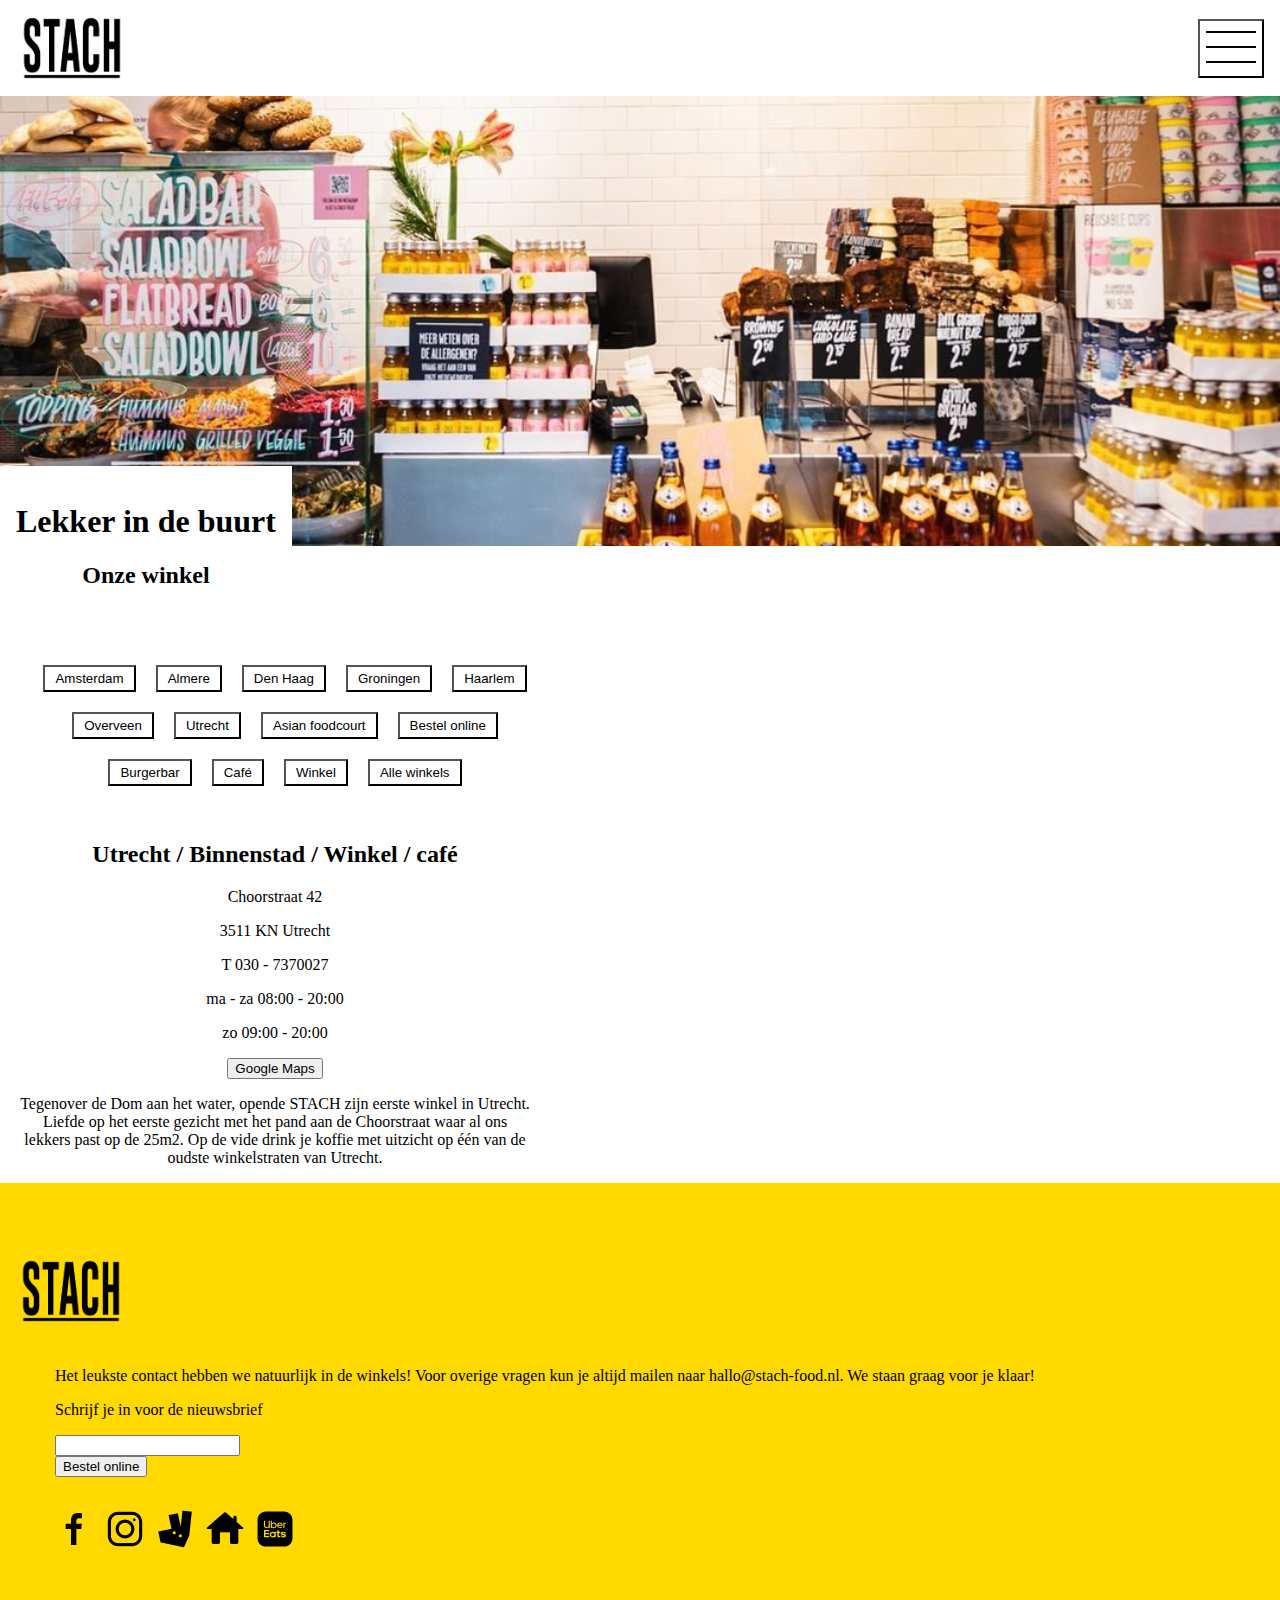
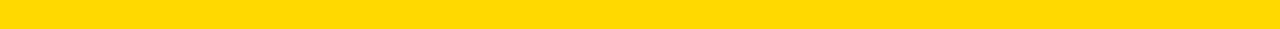
==== basiswebsite/index.html @ 6b351511 "Add files via upload" ====
<!doctype html>
<html lang="nl">
	
<head>
	<meta charset="UTF-8">
	<meta name="author" content="Sasja de Boer">
	<meta name="viewport" content="width=device-width, initial-scale=1">
	
	<title>Stach Winkels</title>
	
	<link href="styles/style.css" rel="stylesheet">
	<link rel="icon" type="image/svg+xml" href="images/logo_tab.webp">
</head>

<body>
    <header>
        <a href="#">
            <img src="images/logo.jpeg" alt="go home">
        </a>
        <button aria-hidden="true"><img src="images/menu-hamburger.svg" alt="">
        </button>
        
        <nav>
            <button aria-hidden="true"><img src="images/close-window.svg" alt="" /></button>
            <ul>
                <li>Winkels</li>
                <li>Over ons</li>
                <li>Werken bij</li>
                <li>Stach app</li>
                <li>Contact</li>
                <li>Bestel online</li>
            </ul>
        </nav>
    </header>



    <main>
        <span>
            <img src="images/winkels_boven.jpeg" alt="header image of shop">
        </span>
        <section>
            <h1>Lekker in de buurt</h1>
			<h2>Onze winkel</h2>
        </section>

        <section>
			<ul>
                <li> <button>Amsterdam</button></li>
                <li> <button>Almere</button></li>
                <li> <button>Den Haag</button></li>
                <li> <button>Groningen</button></li>
                <li> <button>Haarlem</button></li>
                <li> <button>Overveen</button></li>
                <li> <button>Utrecht</button></li>
                <li> <button>Asian foodcourt</button></li>
                <li> <button>Bestel online</button></li>
                <li> <button>Burgerbar</button></li>
                <li> <button>Café</button></li>
                <li> <button>Winkel</button></li>
                <li> <button>Alle winkels</button></li>
            </ul>
		</section>

        <section>
            <article>
                <h2>Utrecht / Binnenstad / Winkel / café</h2>
            <p>Choorstraat 42</p>
            <p>3511 KN Utrecht</p>
            <p>T 030 - 7370027</p>
            <p>ma - za 08:00 - 20:00</p>
            <p>zo 09:00 - 20:00</p>
            <a href="https://www.google.nl/maps/search/Choorstraat+42,+3511+KN+Utrecht">
                <button>Google Maps</button>
            </a>
            <p>Tegenover de Dom aan het water, opende STACH zijn eerste winkel in Utrecht. 
                Liefde op het eerste gezicht met het pand aan de Choorstraat waar al ons lekkers past op de 25m2. 
                Op de vide drink je koffie met uitzicht op één van de oudste winkelstraten van Utrecht.</p>

            </article>
        </section>
        
        
        
    </main>

    <footer>
        <section>
            <a href="#">
                <img src="images/logo.jpeg" alt="go home">
            </a>
            <ul>
                <li> <p>Het leukste contact hebben we natuurlijk in de winkels!
                    Voor overige vragen kun je altijd mailen naar hallo@stach-food.nl.
                    We staan graag voor je klaar! </p></li>
                <li> 
                    <p>Schrijf je in voor de nieuwsbrief</p>
                    <input type="Versturen"> </li>
                <li> <button>Bestel online</button></li>
            </ul>
        </section>
        <section>
            <ul>
                <li> <a href="">
                    <img src="images/icons8-facebook-f.svg" alt=""></li>
                </a>
                <li> <a href="">
                    <img src="images/icons8-instagram-40.png" alt=""></li>
                </a>
                <li> <a href="">
                    <img src="images/icons8-deliveroo-a-british-online-food-delivery-company-40.png" alt=""></li>
                </a>
                <li> <a href="">
                    <img src="images/icons8-home-page-40.png" alt=""></li>
                </a>
                <li> <a href="">
                    <img src="images/icons8-uber-eats-app.svg" alt=""></li>
                </a>
            </ul>
        </section>
        

    </footer>

    <script src="script/script.js"></script>
</body>
</html>
---- basiswebsite/styles/style.css ----
/**************/
/* CSS REMEDY */
/**************/
*, *::after, *::before {
    box-sizing:border-box;  
  }
  
  button, summary {
      cursor: pointer;
  }
  
  /*********************/
  /* CUSTOM PROPERTIES */
  /*********************/
  :root {
      /* startje */
      --color-text:#111;
      --color-background:#eee;
      
  }
  
  /****************/
  /* Voor beide pagina's */
  /****************/
  body {
    margin: 0;

  }
  /** menubalk **/ 
  header{
    min-height: 4em;
    padding: 0 1em;
    line-height: 1;

    display: flex;
    justify-content: space-between;
    align-items: center;

    position: sticky;
    top: 0;
    margin-bottom: 0.3em;
    background-color: #ffffff;
  }

  /* img header opmaak */
  header > a > img {
    max-height: 7em;
    max-width: 7em;
    padding: 8px 5px 5px;
    margin-top: 0.3em;
  }

  header > button  {
    background-color: #ffffff;
    margin-top: 0.5em;
  }

  
  /* menu wat uitklapt */
  header > nav {
    position:fixed;
    left:0;
    right:0;
    top:0;
    bottom:0;
    transform:translatex(-100%);
    transition: 1s;
    background-color: #ffffff;
  }

  /* als het menu open is */
  header > nav.toonMenu {
    transform:translatex(0);
  }

/* tekst in hamburger menu */
  header > nav > ul {
    display: flex;
    flex-direction: column;
    justify-content: flex-end;
    text-align: center;
    align-self: center;
    padding-left: 0; 
    margin-top: 60px;
  }

  header > nav > ul > li {
    padding: .7em 0;
    list-style: none; 
    font-size: 1.5em;  
    font-family: garage-gothic,sans-serif;;
    margin-bottom: 15px; 
    text-transform: uppercase;
  }

  
  /* sluit button */
  header > nav > button {
    width: 60px;
    height: 60px;
    margin: 10px;
    background-color: #ffffff;
  }

  header > nav > button > img {
    width: 40px;
    height: 40px;
  }

  /* bovenste plaatje met tekst */
  main > span {
    display: flex;
    flex-direction: column;
    align-items: center;
  }

  main > span > img {
    width: 100%;
    height: 450px;
    object-fit: cover;
  }
  
  main > section:first-of-type  {
    display: inline-block;
    padding: 1rem;
    margin-top: -5rem;
    background-color: #ffffff;
    text-align: center;
    
  }


  /****************/
  /* Pagina winkels */
  /****************/
  
  /* voor knoppen met verschillende winkels en locaties */
  main > section:nth-of-type(2) {
    align-items: center;
  }

  main > section:nth-of-type(2) > ul {
    display: flex;
    flex-wrap: wrap;
    list-style: none;
    max-width: 550px;
    justify-content: center;
    padding-top: 30px;
    margin-top: 10px;
  }

  main > section:nth-of-type(2) > ul > li {
    margin-right: 20px;
    margin-bottom: 20px;
  }


  main > section:nth-of-type(2) > ul > li > button {
    background:none;
    padding: 4px 10px;
    color: #000;
  }

  /* eerste winkel */
  main > section:nth-of-type(3) {
    display: flex;
    flex-wrap: wrap;
    max-width: 550px;
  }

  main > section:nth-of-type(3) > article {
    text-align: center;
    padding: 0 20px;
  }





  /* footer */
  /*bovenste gedeelte */
  footer {
    background-color: #ffd900;
    padding: 60px 15px;
  }

  /* flexbox om alles onder elkaar te zetten */
  footer > section:first-of-type {
    display: flex;
    flex-direction: column;

  }

  /* dit is het logo van stach */
  footer > section:first-of-type > a > img {
    max-height: 7em;
    max-width: 7em;
    padding: 8px 5px 5px;
    margin-top: 0.3em;

  }


  footer > section:first-of-type > ul > li {
    list-style: none;
  }


  /* tweede gedeelte van de footer */
  footer > section:nth-of-type(2) {
    display: flex;
  }

  footer > section:nth-of-type(2) > ul {
    display: flex;
    flex-direction: row;
    list-style: none;
  }

  footer > section:nth-of-type(2) > ul > li {
    padding-right: 10px;

  }



   /****************/
  /* Pagina over ons */
  /****************/
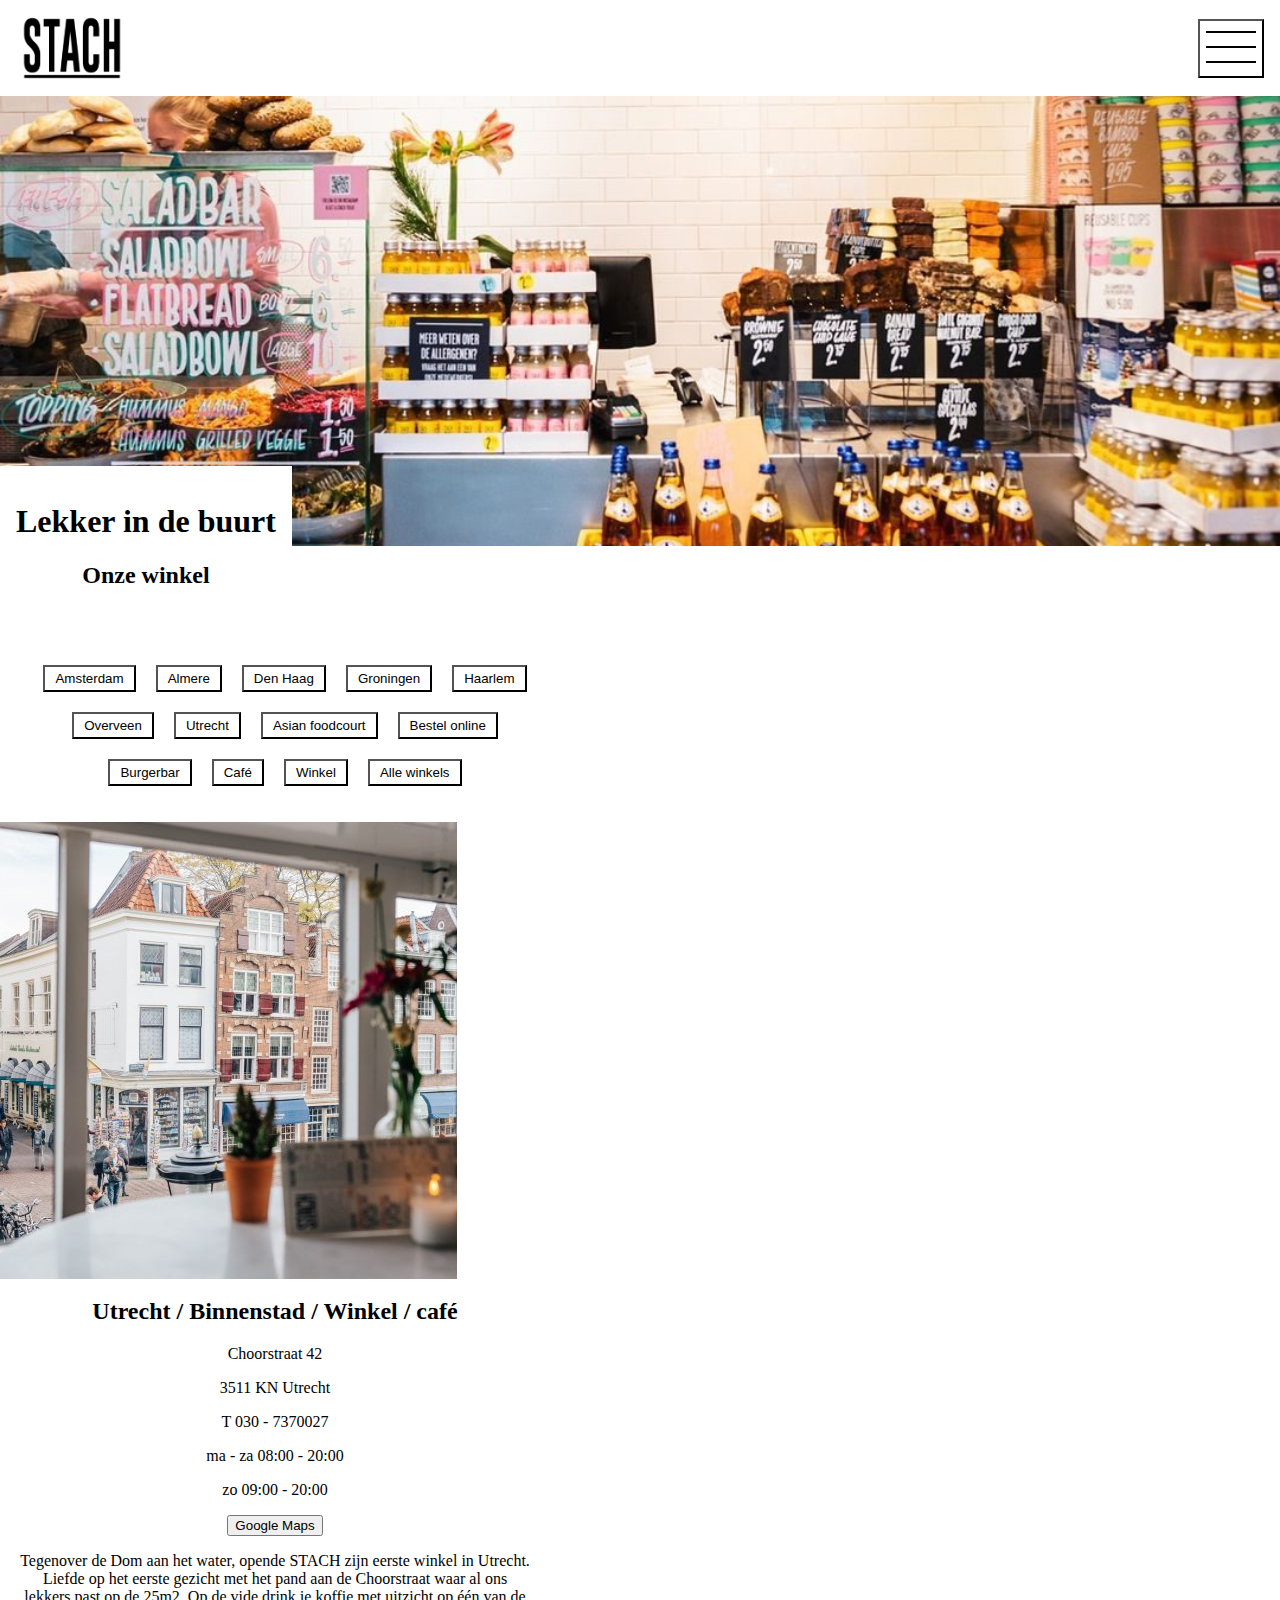
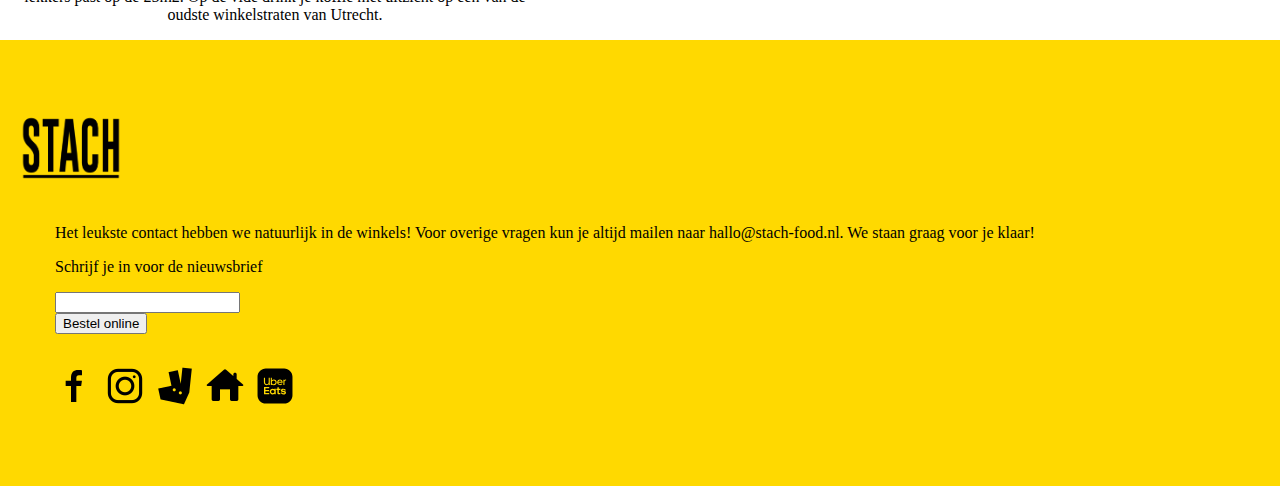
==== commit ce2caaf3: "Add files via upload" ====
--- a/basiswebsite/index.html
+++ b/basiswebsite/index.html
@@ -63,17 +63,18 @@
 		</section>
 
         <section>
+			<img src="images/utrecht1.jpeg" alt="">
             <article>
                 <h2>Utrecht / Binnenstad / Winkel / café</h2>
-            <p>Choorstraat 42</p>
-            <p>3511 KN Utrecht</p>
-            <p>T 030 - 7370027</p>
-            <p>ma - za 08:00 - 20:00</p>
-            <p>zo 09:00 - 20:00</p>
-            <a href="https://www.google.nl/maps/search/Choorstraat+42,+3511+KN+Utrecht">
+            	<p>Choorstraat 42</p>
+            	<p>3511 KN Utrecht</p>
+            	<p>T 030 - 7370027</p>
+            	<p>ma - za 08:00 - 20:00</p>
+            	<p>zo 09:00 - 20:00</p>
+            	<a href="https://www.google.nl/maps/search/Choorstraat+42,+3511+KN+Utrecht">
                 <button>Google Maps</button>
-            </a>
-            <p>Tegenover de Dom aan het water, opende STACH zijn eerste winkel in Utrecht. 
+           		</a>
+            	<p>Tegenover de Dom aan het water, opende STACH zijn eerste winkel in Utrecht. 
                 Liefde op het eerste gezicht met het pand aan de Choorstraat waar al ons lekkers past op de 25m2. 
                 Op de vide drink je koffie met uitzicht op één van de oudste winkelstraten van Utrecht.</p>
 
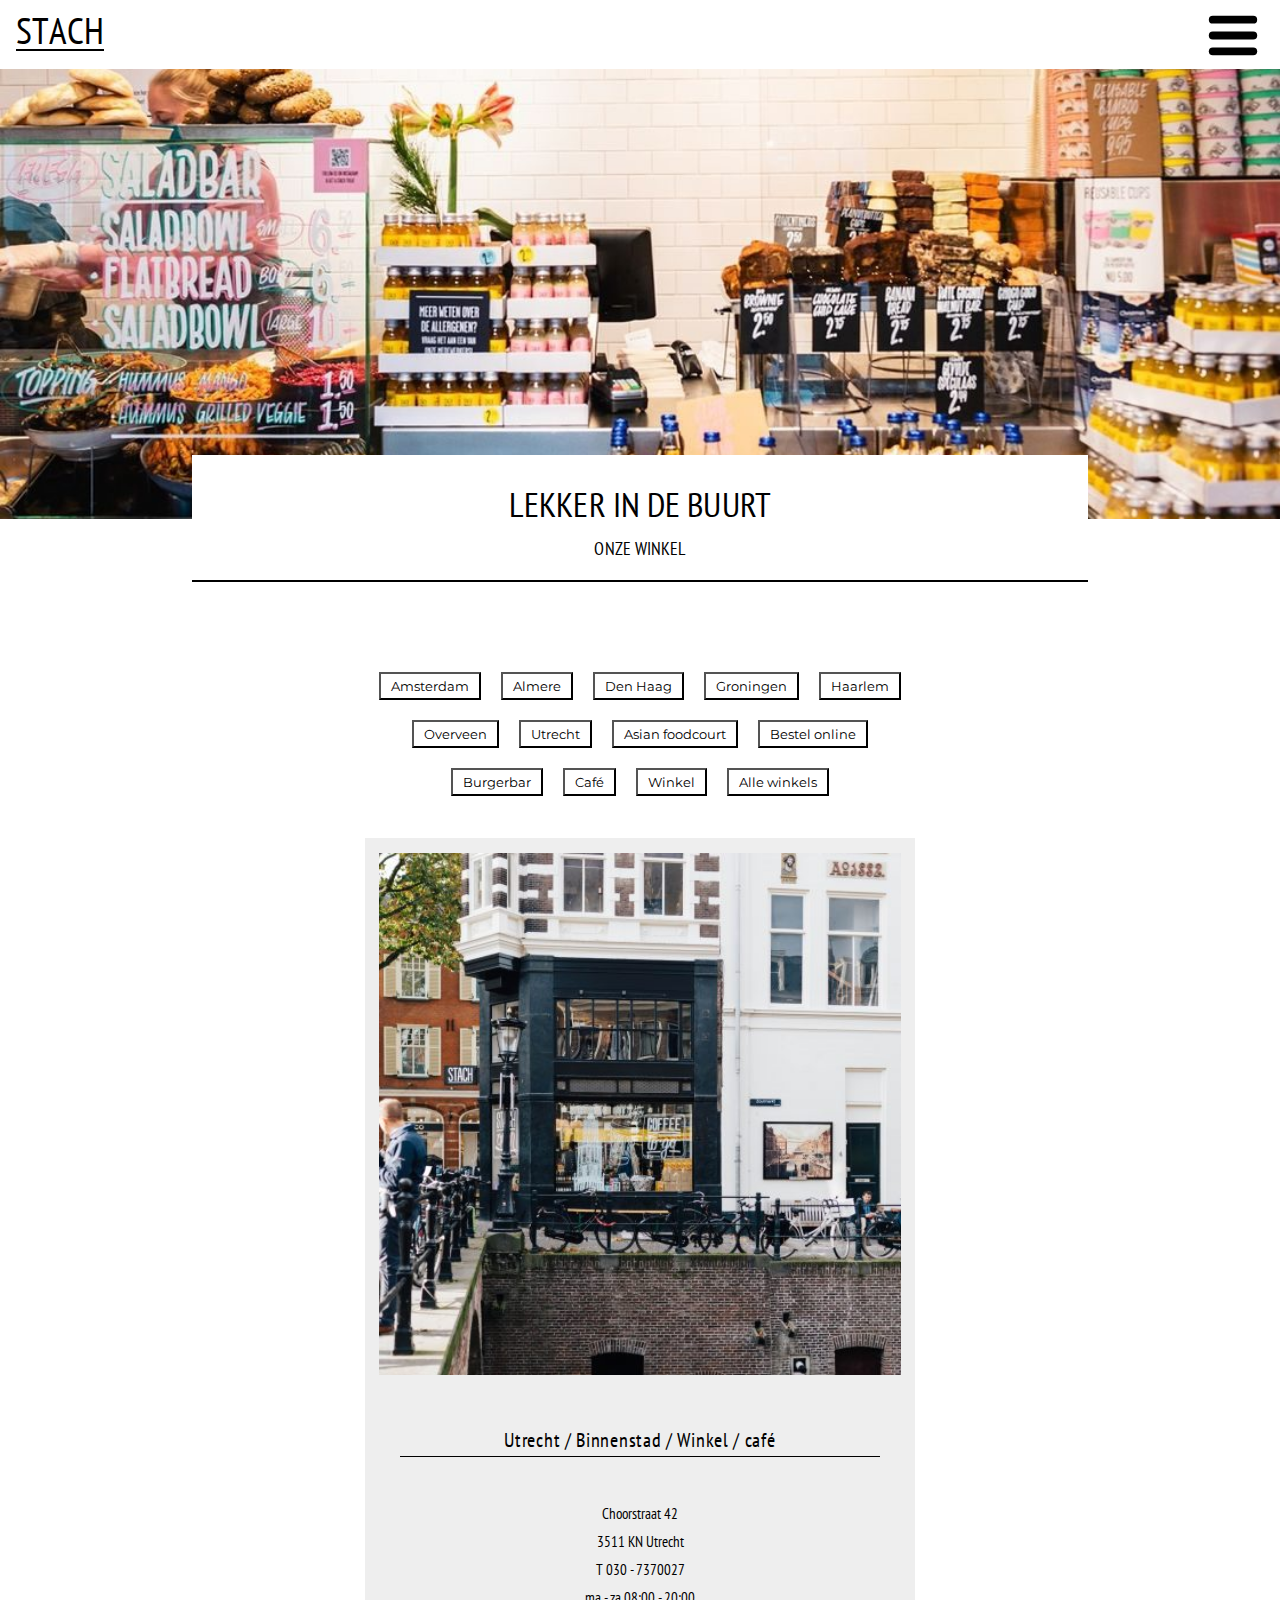
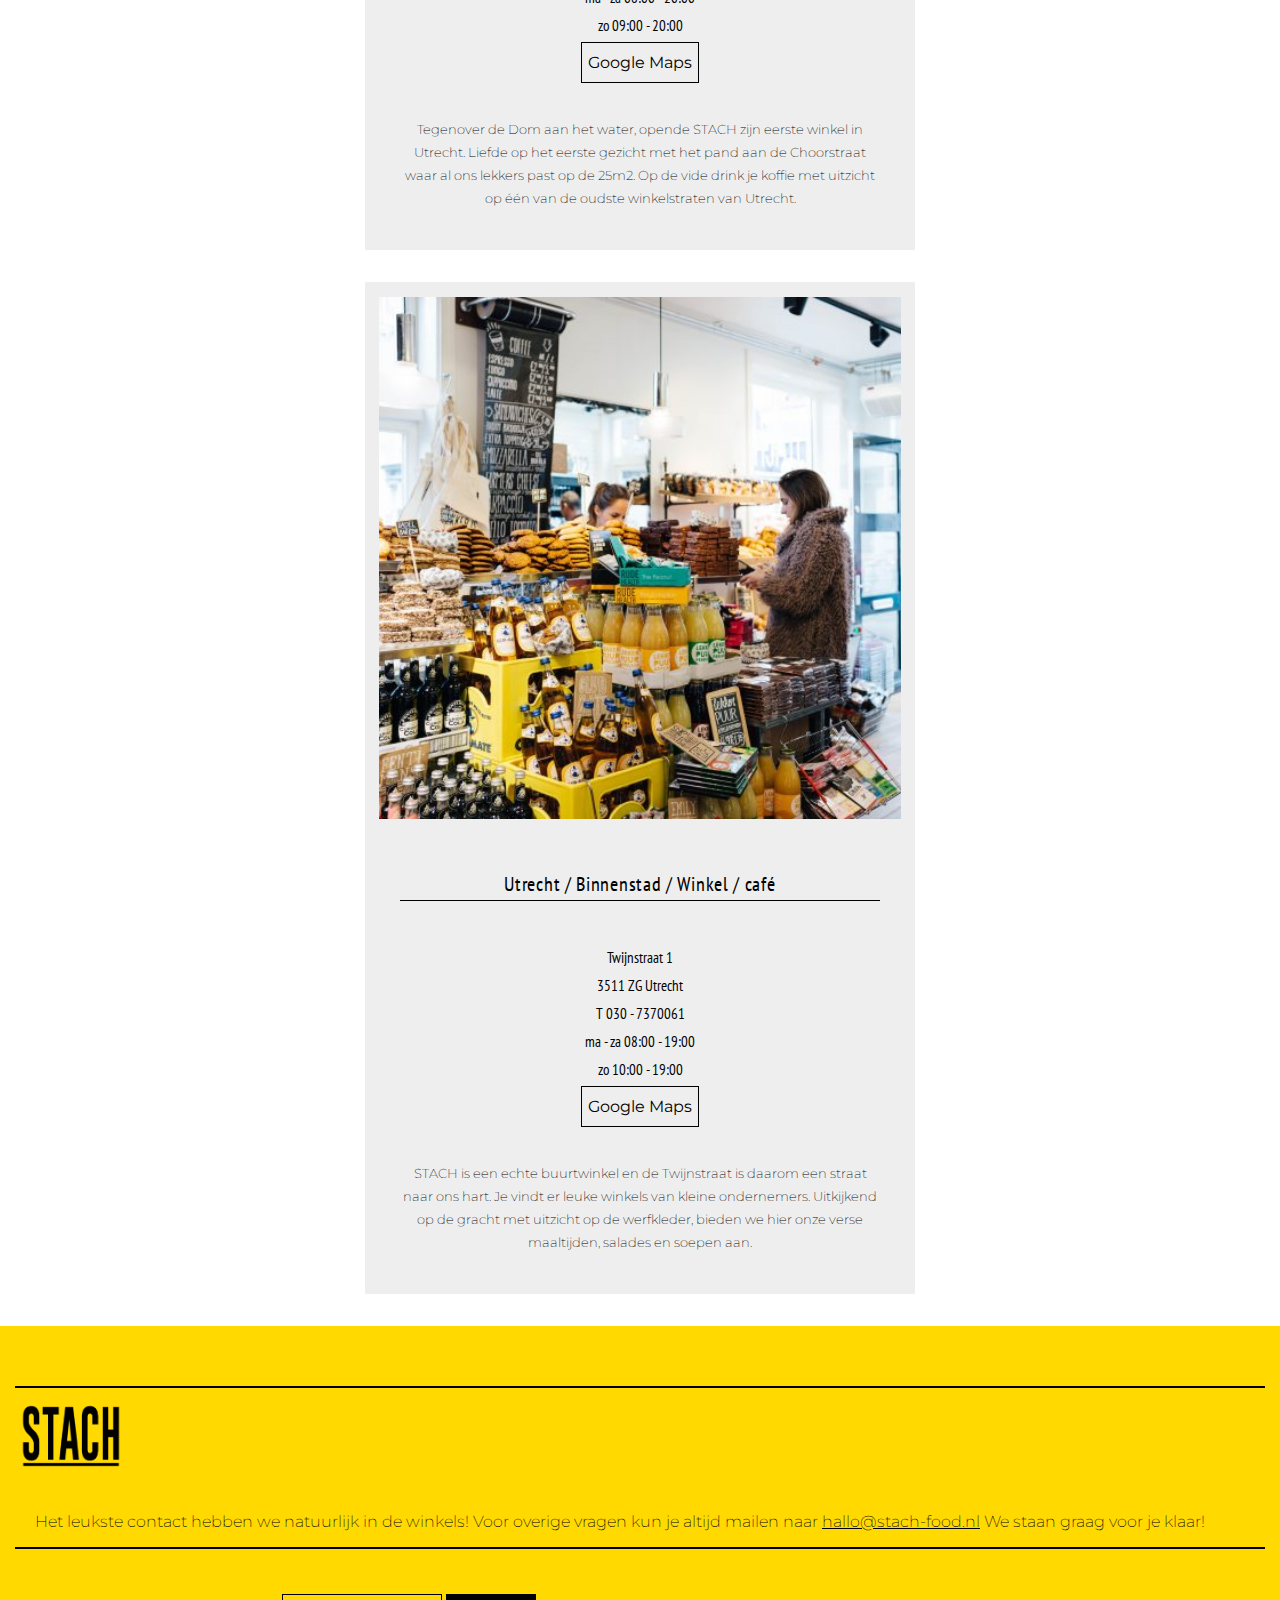
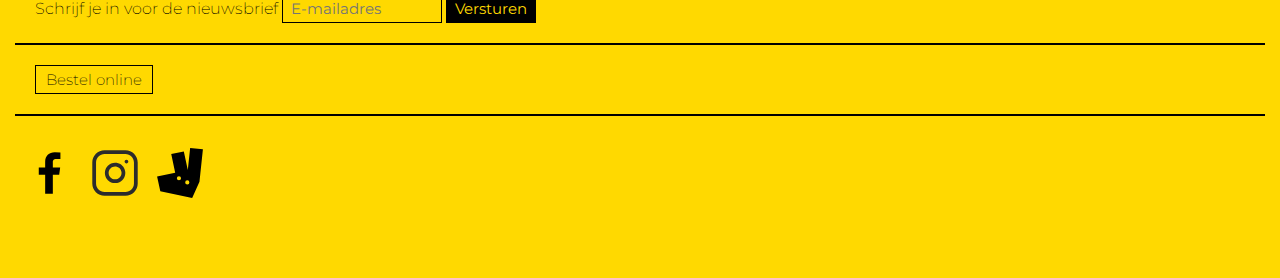
==== commit 33bb17cc: "Add files via upload" ====
--- a/basiswebsite/index.html
+++ b/basiswebsite/index.html
@@ -6,7 +6,7 @@
 	<meta name="author" content="Sasja de Boer">
 	<meta name="viewport" content="width=device-width, initial-scale=1">
 	
-	<title>Stach Winkels</title>
+	<title>Stach</title>
 	
 	<link href="styles/style.css" rel="stylesheet">
 	<link rel="icon" type="image/svg+xml" href="images/logo_tab.webp">
@@ -14,35 +14,37 @@
 
 <body>
     <header>
-        <a href="#">
-            <img src="images/logo.jpeg" alt="go home">
+        <a href="" aria-label="stach">
+            <p><span>S</span><span>T</span><span>A</span><span>C</span><span>H</span></p>
         </a>
-        <button aria-hidden="true"><img src="images/menu-hamburger.svg" alt="">
+        <button aria-hidden="true"><img src="images/menuzwart.svg" alt="">
         </button>
+        <audio src="audio/audio.wav"></audio>
         
         <nav>
-            <button aria-hidden="true"><img src="images/close-window.svg" alt="" /></button>
+            <button aria-hidden="true"><img src="images/closeblack.svg" alt="" /></button>
             <ul>
-                <li>Winkels</li>
-                <li>Over ons</li>
-                <li>Werken bij</li>
-                <li>Stach app</li>
-                <li>Contact</li>
-                <li>Bestel online</li>
+                <li><a href="winkels.html">Winkels</a></li>
+                <li><a href="overons.html">Over ons</a></li>
+                <li><a href="#">Werken bij</a></li>
+                <li><a href="#">Stach app</a></li>
+                <li><a href="#">Contact</a></li>
+                <li><a href="#">Bestel online</a></li>
             </ul>
         </nav>
     </header>
 
 
 
-    <main>
+    <main class="eerstepagina">
         <span>
             <img src="images/winkels_boven.jpeg" alt="header image of shop">
+        <section aria-label="letterspringen">
+            <h1>Onze winkel</h1>
+            <h2>Lekker in de buurt</h2>
+        </section>
         </span>
-        <section>
-            <h1>Lekker in de buurt</h1>
-			<h2>Onze winkel</h2>
-        </section>
+    
 
         <section>
 			<ul>
@@ -63,20 +65,39 @@
 		</section>
 
         <section>
-			<img src="images/utrecht1.jpeg" alt="">
+            <img src="images/winkel-utrecht1.jpeg" alt="">
             <article>
                 <h2>Utrecht / Binnenstad / Winkel / café</h2>
-            	<p>Choorstraat 42</p>
-            	<p>3511 KN Utrecht</p>
-            	<p>T 030 - 7370027</p>
-            	<p>ma - za 08:00 - 20:00</p>
-            	<p>zo 09:00 - 20:00</p>
-            	<a href="https://www.google.nl/maps/search/Choorstraat+42,+3511+KN+Utrecht">
-                <button>Google Maps</button>
-           		</a>
-            	<p>Tegenover de Dom aan het water, opende STACH zijn eerste winkel in Utrecht. 
+                <p>Choorstraat 42</p>
+                <p>3511 KN Utrecht</p>
+                <p>T 030 - 7370027</p>
+                <p>ma - za 08:00 - 20:00</p>
+                <p>zo 09:00 - 20:00</p>
+                <a href="https://www.google.nl/maps/search/Choorstraat+42,+3511+KN+Utrecht">
+                    <button>Google Maps</button>
+                </a>
+                <p>Tegenover de Dom aan het water, opende STACH zijn eerste winkel in Utrecht. 
                 Liefde op het eerste gezicht met het pand aan de Choorstraat waar al ons lekkers past op de 25m2. 
                 Op de vide drink je koffie met uitzicht op één van de oudste winkelstraten van Utrecht.</p>
+
+            </article>
+        </section>
+
+        <section>
+            <img src="images/utrecht2.jpeg" alt="">
+            <article>
+                <h2>Utrecht / Binnenstad / Winkel / café</h2>
+                <p>Twijnstraat 1</p>
+                <p>3511 ZG Utrecht</p>
+                <p>T 030 - 7370061</p>
+                <p>ma - za 08:00 - 19:00</p>
+                <p>zo 10:00 - 19:00</p>
+                <a href="https://www.google.nl/maps/search/Twijnstraat+1,+3511+ZG+Utrecht">
+                    <button>Google Maps</button>
+                </a>
+                <p>STACH is een echte buurtwinkel en de Twijnstraat is daarom een straat naar ons hart. 
+                    Je vindt er leuke winkels van kleine ondernemers. Uitkijkend op de gracht met uitzicht op de werfkleder, 
+                    bieden we hier onze verse maaltijden, salades en soepen aan.</p>
 
             </article>
         </section>
@@ -92,37 +113,33 @@
             </a>
             <ul>
                 <li> <p>Het leukste contact hebben we natuurlijk in de winkels!
-                    Voor overige vragen kun je altijd mailen naar hallo@stach-food.nl.
+                    Voor overige vragen kun je altijd mailen naar <a href="mailto:hallo@stach-food.nl">hallo@stach-food.nl</a>
                     We staan graag voor je klaar! </p></li>
-                <li> 
-                    <p>Schrijf je in voor de nieuwsbrief</p>
-                    <input type="Versturen"> </li>
+                    <li>
+                        <form action="#">
+                            <label for="E-mailadres"> Schrijf je in voor de nieuwsbrief</label>
+                            <input type="text" placeholder="E-mailadres">
+                            <input type="Submit" value="Versturen">
+                        </form>
+                    </li>
                 <li> <button>Bestel online</button></li>
             </ul>
         </section>
+        
         <section>
             <ul>
                 <li> <a href="">
-                    <img src="images/icons8-facebook-f.svg" alt=""></li>
+                    <img src="images/facebookzwart.svg" alt=""></li>
                 </a>
                 <li> <a href="">
-                    <img src="images/icons8-instagram-40.png" alt=""></li>
+                    <img src="images/instagramzwart.svg" alt=""></li>
                 </a>
                 <li> <a href="">
-                    <img src="images/icons8-deliveroo-a-british-online-food-delivery-company-40.png" alt=""></li>
-                </a>
-                <li> <a href="">
-                    <img src="images/icons8-home-page-40.png" alt=""></li>
-                </a>
-                <li> <a href="">
-                    <img src="images/icons8-uber-eats-app.svg" alt=""></li>
+                    <img src="images/deliveroozwart.svg" alt=""></li>
                 </a>
             </ul>
         </section>
-        
-
     </footer>
 
-    <script src="script/script.js"></script>
-</body>
-</html>
+    <script src="scripts/script.js"></script>
+</body>--- a/basiswebsite/styles/style.css
+++ b/basiswebsite/styles/style.css
@@ -1,3 +1,5 @@
+@import url('https://fonts.googleapis.com/css2?family=Montserrat&family=PT+Sans+Narrow&display=swap');
+
 /**************/
 /* CSS REMEDY */
 /**************/
@@ -5,6 +7,7 @@
     box-sizing:border-box;  
   }
   
+  
   button, summary {
       cursor: pointer;
   }
@@ -13,19 +16,49 @@
   /* CUSTOM PROPERTIES */
   /*********************/
   :root {
-      /* startje */
-      --color-text:#111;
-      --color-background:#eee;
+      /* kleuren voor de hele site normaal */
+      --color-text:#000000;
+      --color-heading: #000000;
+      --color-menu: #ffffff;
+      --color-logo: #ffd900;
+      --color-background:#ffffff;
+      --color-blokwinkel: rgb(238,238,238);
+      --color-blok1: pink;
+      --color-blok2: rgb(182,227,212);
+      --color-footer: #ffd900;
+      --color-focus: #800080;
       
   }
+
+  @media (prefers-color-scheme:dark) {
+    :root {
+      /* kleuren voor dark mode */
+      --color-text:#ffffff;
+      --color-heading: #ffffff;
+      --color-menu: #121212;
+      --color-logo: #f48d06;
+      --color-background:#121212;
+      --color-blokwinkel: #37718e;
+      --color-blok1: #bfacc8;
+      --color-blok2: #94ae89;
+      --color-footer: #f48d06;
+    }
+  }
+  
+
+
   
   /****************/
-  /* Voor beide pagina's */
+  /* Header */
   /****************/
   body {
     margin: 0;
-
-  }
+    background-color: var(--color-background);
+  }
+
+  
+
+
   /** menubalk **/ 
   header{
     min-height: 4em;
@@ -39,20 +72,83 @@
     position: sticky;
     top: 0;
     margin-bottom: 0.3em;
-    background-color: #ffffff;
-  }
-
-  /* img header opmaak */
-  header > a > img {
-    max-height: 7em;
-    max-width: 7em;
-    padding: 8px 5px 5px;
-    margin-top: 0.3em;
-  }
-
-  header > button  {
-    background-color: #ffffff;
-    margin-top: 0.5em;
+    background-color: var(--color-background);
+    margin-left: 0;
+  }
+
+  /* Header logo */
+  /* animatie logo */
+  @keyframes stach-animation {
+    0%{
+      transform: none;
+    }
+    10%{
+      transform: scale(1.2, .8);
+    }
+    20%{
+      transform: scale(.6, 1.5) translateY(-.25em);
+      color: var(--color-logo);
+    }
+    30%{
+      transform: scale(1.3, .7);
+    }
+    40%{
+      transform: scale(.9, 1.1);
+    }
+    50%{
+      transform: none;
+    }
+    100%{
+      transform: none;
+    }
+  }
+
+  header > a[aria-label="stach"] {
+    color: var(--color-text);
+    border-bottom: 2px solid var(--color-text);
+  }
+
+  header > a[aria-label="stach"] p {
+    font-size: 2.3em;
+    margin: 0;
+    font-family: 'PT Sans Narrow', sans-serif;
+  }
+
+  header > a[aria-label="stach"] span {
+    display: inline-block;
+    transform-origin: center bottom;
+    animation-name: stach-animation;
+    animation-duration: 2s;
+    animation-iteration-count: infinite;
+    animation-play-state: paused;
+  }
+
+  header > a[aria-label="stach"] span:nth-of-type(1) {
+    animation-delay: 0s;
+  }
+
+  header > a[aria-label="stach"] span:nth-of-type(2) {
+    animation-delay: .15s;
+  }
+
+  header > a[aria-label="stach"] span:nth-of-type(3) {
+    animation-delay: .3s;
+  }
+
+  header > a[aria-label="stach"]:hover span {
+    animation-play-state: running;
+  }
+
+  /* hamburger menu */
+  header > button > img{
+    width: 50px;
+    background-color: var(--color-background);
+  }
+
+  header > button {
+    background-color: var(--color-background);
+    border: none;
+    margin-top: 10px;
   }
 
   
@@ -65,7 +161,7 @@
     bottom:0;
     transform:translatex(-100%);
     transition: 1s;
-    background-color: #ffffff;
+    background-color: var(--color-background);
   }
 
   /* als het menu open is */
@@ -73,7 +169,7 @@
     transform:translatex(0);
   }
 
-/* tekst in hamburger menu */
+  /* tekst in hamburger menu */
   header > nav > ul {
     display: flex;
     flex-direction: column;
@@ -88,99 +184,585 @@
     padding: .7em 0;
     list-style: none; 
     font-size: 1.5em;  
-    font-family: garage-gothic,sans-serif;;
+    font-family: 'PT Sans Narrow', sans-serif;
     margin-bottom: 15px; 
     text-transform: uppercase;
   }
 
-  
+  header > nav > ul > li > a {
+    text-decoration: none;
+    color: var(--color-text);
+  }
+
+  /* hover over menu items */
+  header > nav > ul > li > a:hover {
+    text-decoration: underline;
+  }
+
+
   /* sluit button */
   header > nav > button {
     width: 60px;
     height: 60px;
     margin: 10px;
-    background-color: #ffffff;
+    background-color: var(--color-background);
+    border: none;
   }
 
   header > nav > button > img {
     width: 40px;
-    height: 40px;
-  }
+    height: 40px; 
+  }
+
+  
+  
+
+  /****************/
+  /* Pagina winkels */
+  /****************/
 
   /* bovenste plaatje met tekst */
-  main > span {
+  .eerstepagina > span:first-of-type {
     display: flex;
     flex-direction: column;
-    align-items: center;
-  }
-
-  main > span > img {
+  }
+  
+  .eerstepagina > span > img {
     width: 100%;
     height: 450px;
     object-fit: cover;
-  }
-  
-  main > section:first-of-type  {
-    display: inline-block;
-    padding: 1rem;
-    margin-top: -5rem;
-    background-color: #ffffff;
+  } 
+  
+  .eerstepagina > span > section:first-of-type  {
+    display: flex;
+    flex-direction: column-reverse;
     text-align: center;
-    
-  }
-
-
-  /****************/
-  /* Pagina winkels */
-  /****************/
-  
+    background-color: var(--color-background);
+    margin-top: -4em; 
+    padding: 1em;
+    width: 70%;
+    margin-left: auto;
+    margin-right: auto;
+    padding-bottom: 20px;
+    border-bottom: 2px solid var(--color-text);
+  }
+
+  .eerstepagina > span > section:first-of-type > h1 {
+    font-size: 18px;
+    font-family: 'PT Sans Narrow', sans-serif;
+    font-weight: 400;
+    text-transform: uppercase;
+    letter-spacing: .1px;
+    color: var(--color-heading);
+    margin: 0;
+  }
+  
+  .eerstepagina > span > section:first-of-type > h2 {
+    font-size: 35px;
+    font-family: 'PT Sans Narrow', sans-serif;
+    font-weight: 400;
+    text-transform: uppercase;
+    letter-spacing: .1px;
+    color: var(--color-heading);
+    margin: 10px 0px;
+  }
+
+ 
+
   /* voor knoppen met verschillende winkels en locaties */
-  main > section:nth-of-type(2) {
+  .eerstepagina > section {
     align-items: center;
   }
 
-  main > section:nth-of-type(2) > ul {
+  .eerstepagina > section > ul {
     display: flex;
     flex-wrap: wrap;
     list-style: none;
     max-width: 550px;
     justify-content: center;
-    padding-top: 30px;
-    margin-top: 10px;
-  }
-
-  main > section:nth-of-type(2) > ul > li {
-    margin-right: 20px;
-    margin-bottom: 20px;
-  }
-
-
-  main > section:nth-of-type(2) > ul > li > button {
+    padding: 0;
+    margin-top: 5em;
+    margin-bottom: 2em;
+    margin-left: auto;
+    margin-right: auto;
+
+  }
+
+  .eerstepagina > section > ul > li {
+    margin: 10px;
+  }
+
+
+  .eerstepagina > section> ul > li > button {
     background:none;
     padding: 4px 10px;
-    color: #000;
-  }
+    color: var(--color-text);
+    font-family: 'Montserrat', sans-serif;
+  }
+
+  /* states van knoppen */
+  .eerstepagina > section> ul > li > button:hover {
+    background-color: var(--color-blok2);
+  }
+
+  .eerstepagina > section> ul > li > button:active {
+    background-color: var(--color-blok1);
+  }
+
+  .eerstepagina > section> ul > li > button:focus {
+    background-color: var(--color-footer);
+  }
+
+
+
+
 
   /* eerste winkel */
-  main > section:nth-of-type(3) {
+  .eerstepagina > section:nth-of-type(2) {
     display: flex;
     flex-wrap: wrap;
     max-width: 550px;
-  }
-
-  main > section:nth-of-type(3) > article {
+    background-color: var(--color-blokwinkel);
+    margin-left: auto;
+    margin-right: auto;
+    margin-bottom: 2em;
+  }
+
+
+  .eerstepagina > section:nth-of-type(2) > img {
+    width: 95%;
+    margin-left: auto;
+    margin-right: auto;
+    margin-top: 15px;
+  }
+
+
+  .eerstepagina > section:nth-of-type(2) > article {
     text-align: center;
-    padding: 0 20px;
-  }
-
-
-
-
-
-  /* footer */
+    padding: 35px
+  }
+
+  .eerstepagina > section:nth-of-type(2) > article > h2 {
+    font-size: 20px;
+    font-family: 'PT Sans Narrow', sans-serif;
+    font-weight: 400;
+    color: var(--color-text);
+    text-transform: none;
+    letter-spacing: .7px;
+    margin-bottom: 0;
+    padding-bottom: 3px;
+    border-bottom: 1.2px solid var(--color-text);
+  }
+
+  .eerstepagina > section:nth-of-type(2) > article > p {
+    font-size: 15px;
+    font-weight: 300;
+    color: var(--color-text);
+    line-height: 23px;
+    font-family: 'PT Sans Narrow', sans-serif;
+    margin: 5px 0;
+  }
+
+  .eerstepagina > section:nth-of-type(2) > article > p:first-of-type {
+    margin-top: 3em;
+  }
+
+  .eerstepagina > section:nth-of-type(2) > article > a > button {
+    font-size: 16px;
+    font-family: 'Montserrat', sans-serif;
+    color: var(--color-text);
+    border: 1px solid var(--color-text);
+    padding: 10px 6px;
+    margin-bottom: 30px;
+    background:none;
+  }
+
+  /* states van google maps button */
+  .eerstepagina > section:nth-of-type(2) > article > a > button:hover {
+    background-color: var(--color-blok2);
+  }
+
+  .eerstepagina > section:nth-of-type(2) > article > a > button:active {
+    background-color: var(--color-blok1);
+  }
+
+  .eerstepagina > section:nth-of-type(2) > article > a > button:focus {
+    background-color: var(--color-footer);
+  } 
+
+
+  .eerstepagina > section:nth-of-type(2) > article > p:last-of-type {
+    font-size: 13px;
+    font-family: 'Montserrat', sans-serif;
+    font-weight: 200;
+  }
+
+  /* tweede winkel */
+  .eerstepagina > section:nth-of-type(3) {
+    display: flex;
+    flex-wrap: wrap;
+    max-width: 550px;
+    background-color: var(--color-blokwinkel);
+    margin-left: auto;
+    margin-right: auto;
+    margin-bottom: 2em;
+  }
+
+  .eerstepagina > section:nth-of-type(3) > img {
+    width: 95%;
+    margin-left: auto;
+    margin-right: auto;
+    margin-top: 15px;
+  }
+
+
+  .eerstepagina > section:nth-of-type(3) > article {
+    text-align: center;
+    padding: 35px
+  }
+
+  .eerstepagina > section:nth-of-type(3) > article > h2 {
+    font-size: 20px;
+    font-family: 'PT Sans Narrow', sans-serif;
+    font-weight: 400;
+    color: var(--color-text);
+    text-transform: none;
+    letter-spacing: .7px;
+    margin-bottom: 0;
+    padding-bottom: 3px;
+    border-bottom: 1.2px solid var(--color-text);
+  }
+
+  .eerstepagina > section:nth-of-type(3) > article > p {
+    font-size: 15px;
+    font-weight: 300;
+    line-height: 23px;
+    font-family: 'PT Sans Narrow', sans-serif;
+    margin: 5px 0;
+    color: var(--color-text);
+  }
+
+  .eerstepagina > section:nth-of-type(3) > article > p:first-of-type {
+    margin-top: 3em;
+  }
+
+  .eerstepagina > section:nth-of-type(3) > article > a > button {
+    font-size: 16px;
+    font-family: 'Montserrat', sans-serif;
+    color: var(--color-text);
+    border: 1px solid var(--color-text);
+    padding: 10px 6px;
+    margin-bottom: 30px;
+    background:none;
+  }
+
+  /* states van google maps button */
+  .eerstepagina > section:nth-of-type(3) > article > a > button:hover {
+    background-color: var(--color-blok2);
+  }
+
+  .eerstepagina > section:nth-of-type(3) > article > a > button:active {
+    background-color: var(--color-blok1);
+  }
+
+  .eerstepagina > section:nth-of-type(3) > article > a > button:focus {
+    background-color: var(--color-footer);
+  } 
+
+
+  /* laatste alinea grijs blokje */
+  .eerstepagina > section:nth-of-type(3) > article > p:last-of-type {
+    font-size: 13px;
+    font-family: 'Montserrat', sans-serif;
+    font-weight: 200;
+  }
+
+ 
+
+
+
+   /****************/
+  /* Pagina over ons */
+  /****************/
+
+  /* bovenste plaatje met tekst */
+  .tweedepagina > span:first-of-type {
+  display: flex;
+  flex-direction: column;
+  }
+
+  .tweedepagina > span > img {
+  width: 100%;
+  height: 450px;
+  object-fit: cover;
+  } 
+
+  .tweedepagina > span > section:first-of-type  {
+    display: flex;
+    flex-direction: column-reverse;
+  text-align: center;
+  background-color: var(--color-background);
+  margin-top: -4em; 
+  padding: 1em;
+  width: 75%;
+  margin-left: auto;
+  margin-right: auto;
+  padding-bottom: 20px;
+  border-bottom: 2px solid var(--color-text);
+  }
+
+  .tweedepagina > span > section:first-of-type > h1 {
+    font-size: 18px;
+    font-family: 'PT Sans Narrow', sans-serif;
+    font-weight: 400;
+    color: var(--color-text);
+    text-transform: uppercase;
+    letter-spacing: .1px;
+    margin: 0;
+    padding-top: 1em;
+    }
+
+  .tweedepagina > span > section:first-of-type > h2 {
+  font-size: 35px;
+  font-family: 'PT Sans Narrow', sans-serif;
+  font-weight: 400;
+  color: var(--color-text);
+  text-transform: uppercase;
+  letter-spacing: .1px;
+  margin: 10px 0px;
+  }
+
+ 
+
+  /* inleidende tekst */
+  .tweedepagina > section:first-of-type {
+    font-family: 'Montserrat', sans-serif;
+    font-weight: 300;
+    color: var(--color-text);
+    line-height: 1.5;
+    letter-spacing: .3px;
+    max-width: 550px;
+    text-align: center;
+    margin: 10px auto 60px auto;
+    padding: 20px 20px 0;    
+  }
+
+  .tweedepagina > section:first-of-type > p:first-of-type {
+    font-size:  16px;
+    font-weight: 300;
+  }
+
+  .tweedepagina > section:first-of-type > p:nth-of-type(2) {
+    font-size: 13px;
+    font-weight: 300;
+  }
+
+  .tweedepagina > section:first-of-type > p:nth-of-type(3) {
+    font-size: 13px;
+  }
+
+  /* roze blokje */
+  .tweedepagina > section:nth-of-type(2) {
+    display: flex;
+    flex-wrap: wrap;
+    max-width: 550px;
+    background-color: var(--color-blok1);
+    color: var(--color-text);
+    margin-left: auto;
+    margin-right: auto;
+    margin-bottom: 20px;
+  }
+
+  .tweedepagina > section:nth-of-type(2) > img {
+    width: 90%;
+    margin-left: auto;
+    margin-right: auto;
+    margin-top: 40px;
+  }
+
+  .tweedepagina > section:nth-of-type(2) > article {
+    text-align: center;
+    padding: 35px;
+  }
+
+  .tweedepagina > section:nth-of-type(2) > article > span {
+    color: var(--color-text);
+    font-size: 25px;
+    font-family: 'PT Sans Narrow', sans-serif;
+    text-transform: none;
+    letter-spacing: .69px;
+    border-bottom: 1.5px solid var(--color-text);
+  }
+
+  .tweedepagina > section:nth-of-type(2) > article > p:first-of-type {
+    font-size: 13px;
+    font-weight: 300;
+    font-family: 'PT Sans Narrow', sans-serif;
+  }
+
+  .tweedepagina > section:nth-of-type(2) > article > p:last-of-type {
+    font-size: 13px;
+    font-weight: 300;
+    font-family: 'PT Sans Narrow', sans-serif;
+  }
+   /* eerste witte blokje */
+   .tweedepagina > section:nth-of-type(3) {
+    display: flex;
+    flex-direction: column;
+    color: var(--color-text);
+    max-width: 550px;
+    margin-left: auto;
+    margin-right: auto;
+    margin-bottom: 20px;
+    text-align: center;
+  }
+
+  .tweedepagina > section:nth-of-type(3) > article:first-of-type {
+    padding: 25px;
+    padding-bottom: 0;
+    margin-bottom: 16px;
+  }
+
+  .tweedepagina > section:nth-of-type(3) > article:first-of-type > span {
+    font-size: 25px;
+    font-family: 'PT Sans Narrow', sans-serif;
+    color: var(--color-text);
+    text-transform: none;
+    letter-spacing: .69px;
+    border-bottom: 1.5px solid var(--color-text);
+  }
+
+  .tweedepagina > section:nth-of-type(3) > article:first-of-type > p {
+    font-size: 13px;
+    font-family: 'PT Sans Narrow', sans-serif;
+    font-weight: 300;
+    color: var(--color-text);
+    text-transform: none;
+    letter-spacing: .69px;  
+    margin-bottom: 2em;
+  }
+
+  .tweedepagina > section:nth-of-type(3) > article:last-of-type {
+    padding: 4em 0;
+    border-top: 2px solid var(--color-text);
+    border-bottom: 2px solid var(--color-text);
+  }
+
+  .tweedepagina > section:nth-of-type(3) > article:last-of-type > span {
+    font-size: 25px;
+    font-family: 'PT Sans Narrow', sans-serif;
+  }
+
+  .tweedepagina > section:nth-of-type(3) > article:last-of-type > h2 {
+    font-size: 35px;
+    font-family: 'PT Sans Narrow', sans-serif;
+    text-transform: uppercase;
+    margin: .3em 0;
+  }
+
+  
+
+  /* blauw/groen blokje */
+  .tweedepagina > section:nth-of-type(4) {
+    display: flex;
+    flex-wrap: wrap;
+    max-width: 550px;
+    background-color: var(--color-blok2);
+    margin-left: auto;
+    margin-right: auto;
+    margin-bottom: 20px;
+  }
+
+  .tweedepagina > section:nth-of-type(4) > img {
+    width: 90%;
+    margin-left: auto;
+    margin-right: auto;
+    margin-top: 40px;
+  }
+
+  .tweedepagina > section:nth-of-type(4) > article {
+    text-align: center;
+    color: var(--color-text);
+    padding: 35px;
+  }
+
+  .tweedepagina > section:nth-of-type(4) > article > span {
+    color: var(--color-text);
+    font-size: 25px;
+    font-family: 'PT Sans Narrow', sans-serif;
+    text-transform: none;
+    letter-spacing: .69px;
+    border-bottom: 1px solid var(--color-text);
+  }
+
+  .tweedepagina > section:nth-of-type(4) > article > p:first-of-type {
+    font-size: 13px;
+    font-weight: 300;
+    font-family: 'PT Sans Narrow', sans-serif;
+  }
+
+  .tweedepagina > section:nth-of-type(4) > article > p:nth-of-type(2) {
+    font-size: 13px;
+    font-weight: 300;
+    font-family: 'PT Sans Narrow', sans-serif;
+  }
+
+  .tweedepagina > section:nth-of-type(4) > article > p:last-of-type {
+    font-size: 13px;
+    font-weight: 300;
+    font-family: 'PT Sans Narrow', sans-serif;
+  }
+
+  /* tweede witte blokje */
+  .tweedepagina > section:nth-of-type(5) {
+    display: flex;
+    flex-direction: column;
+    color: var(--color-text);
+    max-width: 550px;
+    margin-left: auto;
+    margin-right: auto;
+    margin-bottom: 20px;
+  }
+
+  .tweedepagina > section:nth-of-type(5) > article:first-of-type {
+    text-align: center;
+    padding: 4em 0;
+    border-top: 2px solid var(--color-text);
+    border-bottom: 2px solid var(--color-text);
+    margin-bottom: 1em;
+  }
+
+  .tweedepagina > section:nth-of-type(5) > article:first-of-type > span {
+    font-size: 25px;
+    font-family: 'PT Sans Narrow', sans-serif;
+  }
+
+  .tweedepagina > section:nth-of-type(5) > article:first-of-type > h2 {
+    font-size: 35px;
+    font-family: 'PT Sans Narrow', sans-serif;
+    text-transform: uppercase;
+    margin: .3em 0;
+  }
+
+  .tweedepagina > section:nth-of-type(5) > img {
+    width: 100%;
+    object-fit: cover;
+  }
+
+
+
+
+
+
+
+
+
+/****************/
+  /* Footer */
+  /****************/
   /*bovenste gedeelte */
   footer {
-    background-color: #ffd900;
+    background-color: var(--color-footer);
     padding: 60px 15px;
   }
 
@@ -190,6 +772,17 @@
     flex-direction: column;
 
   }
+
+  /* streepje boven logo */
+  footer > section:first-of-type > a {
+    border-top: 2px solid var(--color-text);
+  }
+
+  /* focus state logo footer */
+  footer > section:first-of-type > a:focus {
+    background-color: var(--color-blok1);
+  }
+
 
   /* dit is het logo van stach */
   footer > section:first-of-type > a > img {
@@ -197,38 +790,150 @@
     max-width: 7em;
     padding: 8px 5px 5px;
     margin-top: 0.3em;
-
-  }
-
-
+  }
+
+  footer > section:first-of-type > ul {
+    padding: 0;
+  }
+
+  /* tekst onder logo */
   footer > section:first-of-type > ul > li {
     list-style: none;
-  }
-
-
-  /* tweede gedeelte van de footer */
+    font-family: 'Montserrat', sans-serif;
+    font-weight: 200;
+    color: var(--color-text);
+    padding: 0 20px;
+    border-bottom: 2px solid var(--color-text);
+  }
+
+
+  /* linkje e-mail in de p */
+  footer > section:first-of-type > ul > li > p > a {
+    color: var(--color-text);
+
+  }
+
+  /* focus state linkje voor de e-mail */
+  footer > section:first-of-type > ul > li > p > a:focus {
+    background-color: var(--color-blok1);
+  }
+
+  /* nieuwsbrief gedeelte footer*/
+  footer > section:first-of-type > ul > li:nth-of-type(2) > form {
+    margin: 20px 0;
+  }
+
+  footer > section:first-of-type > ul > li:nth-of-type(2) > form > input:first-of-type {
+    font-family: 'Montserrat', sans-serif;
+    font-size: 15px;
+    color: var(--color-text);
+    width: 160px;
+    margin-top: 25px;
+    background-color: var(--color-footer);
+    padding: 4px 8px;
+    border: 1px solid var(--color-text);
+  }
+
+  /* states e-mailadres invul stuk */
+  footer > section:first-of-type > ul > li:nth-of-type(2) > form > input:first-of-type:hover {
+    background-color: var(--color-blok2);
+  }
+
+  footer > section:first-of-type > ul > li:nth-of-type(2) > form > input:first-of-type:active  {
+    background-color: var(--color-blok2);
+  }
+
+  footer > section:first-of-type > ul > li:nth-of-type(2) > form > input:first-of-type:focus {
+    background-color: var(--color-blok1);
+  }
+
+  /* versturen button */
+  footer > section:first-of-type > ul > li:nth-of-type(2) > form > input:nth-of-type(2) {
+    font-family: 'Montserrat', sans-serif;
+    font-size: 15px;
+    background-color: var(--color-heading);
+    color: var(--color-footer);
+    margin-top: 5px;
+    padding: 4px 8px;
+    border: 1px solid var(--color-text);
+  }
+
+  /* states versturen button */
+  footer > section:first-of-type > ul > li:nth-of-type(2) > form > input:nth-of-type(2):hover {
+    background-color: var(--color-blok1);
+    color: var(--color-text);
+  }
+
+  footer > section:first-of-type > ul > li:nth-of-type(2) > form > input:nth-of-type(2):active {
+    background-color: var(--color-blok2);
+  }
+
+  footer > section:first-of-type > ul > li:nth-of-type(2) > form > input:nth-of-type(2):focus {
+    background-color: var(--color-blok1);
+    color: var(--color-text);
+  }
+
+  /* bestel online button */
+  footer > section:first-of-type > ul > li:nth-of-type(3) > button {
+    padding: 4px 10px;
+    background: none;
+    margin: 20px 0px;
+    font-family: 'Montserrat', sans-serif;
+    font-size: 15px;
+    font-weight: 200;
+    color: var(--color-text);
+    border: 1px solid var(--color-text);
+  }
+
+  /* hover state bestel online button */
+  footer > section:first-of-type > ul > li:nth-of-type(3) > button:hover {
+    background-color: var(--color-text);
+    color: var(--color-footer);
+  }
+
+  footer > section:first-of-type > ul > li:nth-of-type(3) > button:active {
+    background-color: var(--color-blok2);
+  }
+
+  footer > section:first-of-type > ul > li:nth-of-type(3) > button:focus {
+    background-color: var(--color-blok1);
+    color: var(--color-text);
+  } 
+
+  
+
+  
+
+  /* Iconen gedeelte onderin */
   footer > section:nth-of-type(2) {
     display: flex;
   }
 
   footer > section:nth-of-type(2) > ul {
     display: flex;
-    flex-direction: row;
+    flex-wrap: wrap;
     list-style: none;
-  }
-
-  footer > section:nth-of-type(2) > ul > li {
-    padding-right: 10px;
-
-  }
-
-
-
-   /****************/
-  /* Pagina over ons */
-  /****************/
-
-
-
-
-
+    padding-left: 10px;
+  }
+  
+  footer > section:nth-of-type(2) > ul > li > a > img {
+    width: 50px;
+    margin-right: 15px;
+  }
+
+
+  /* states iconen onderin */
+  footer > section:nth-of-type(2) > ul > li > a > img:hover {
+    background-color: var(--color-blok1);
+  }
+
+  footer > section:nth-of-type(2) > ul > li > a > img:active {
+    background-color: var(--color-blok2);
+  }
+
+  footer > section:nth-of-type(2) > ul > li > a > img:focus {
+    background-color: var(--color-blok1);
+  }
+
+
+
